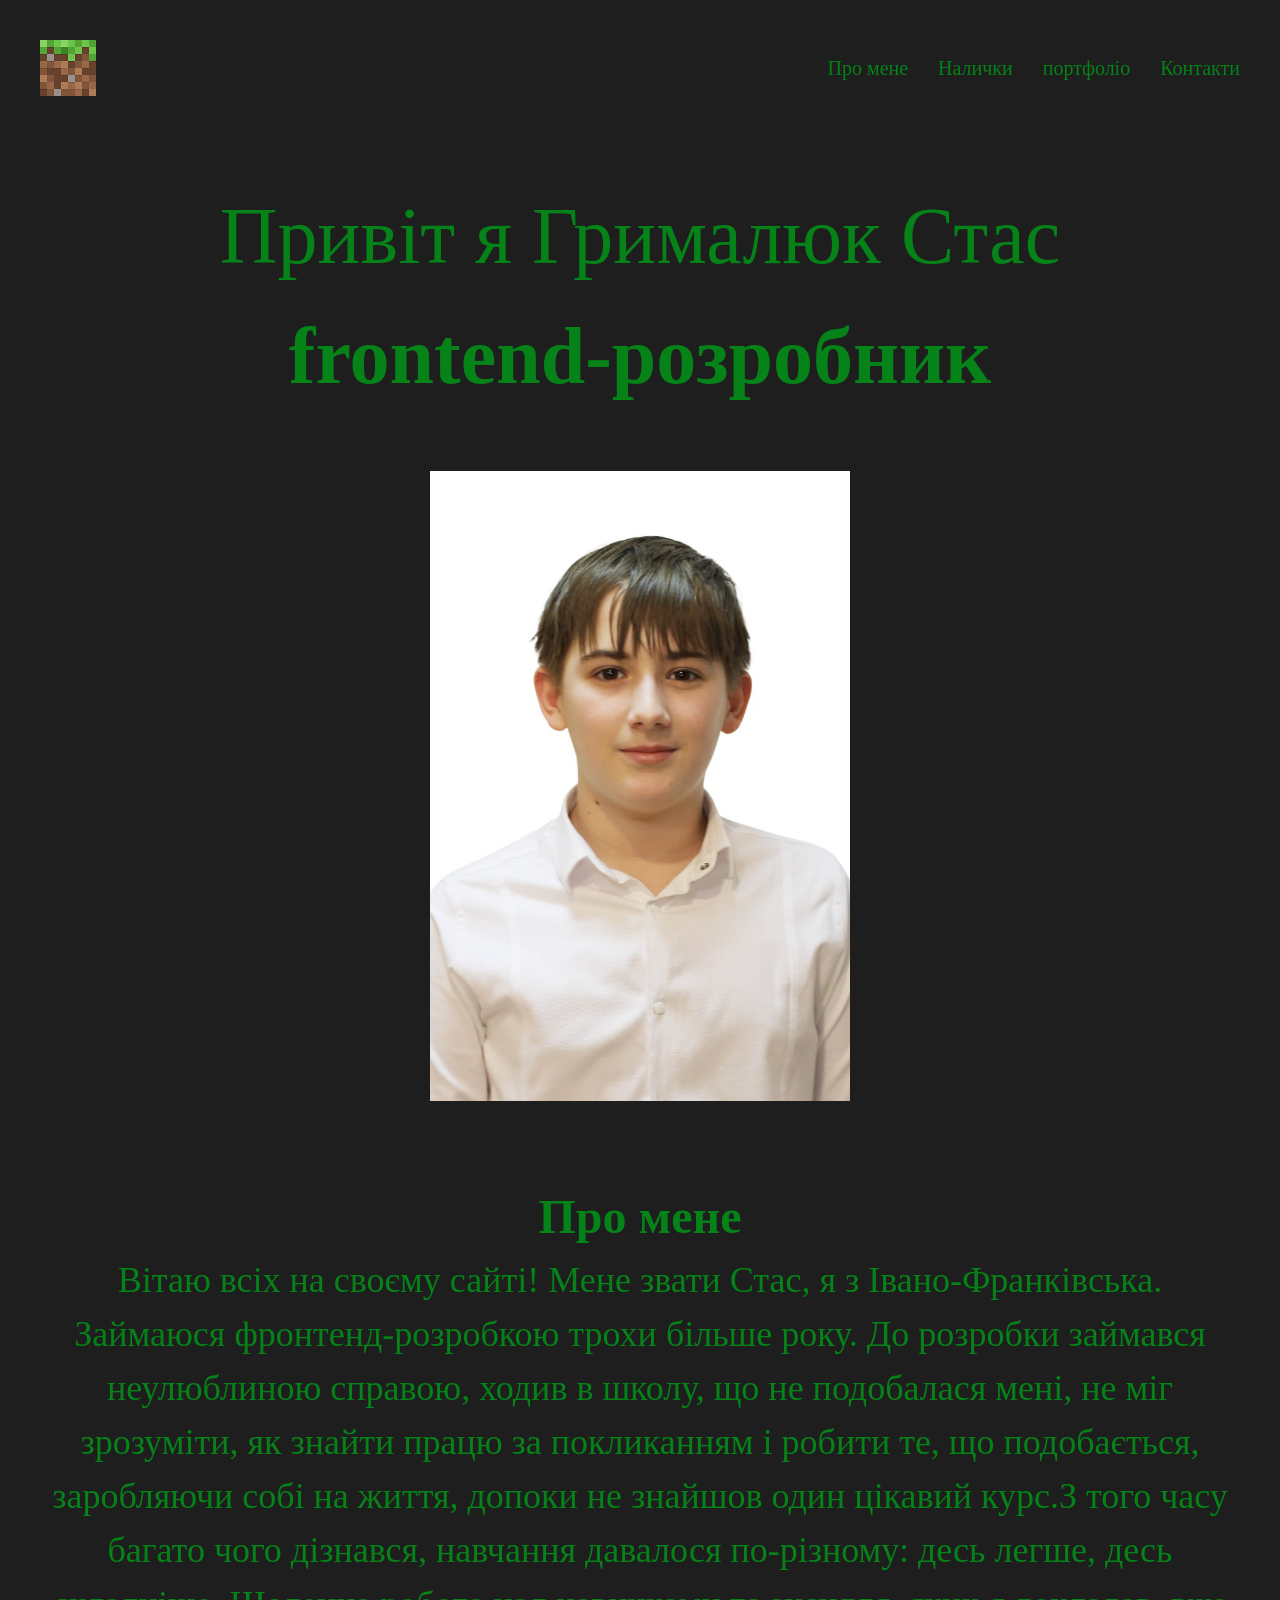
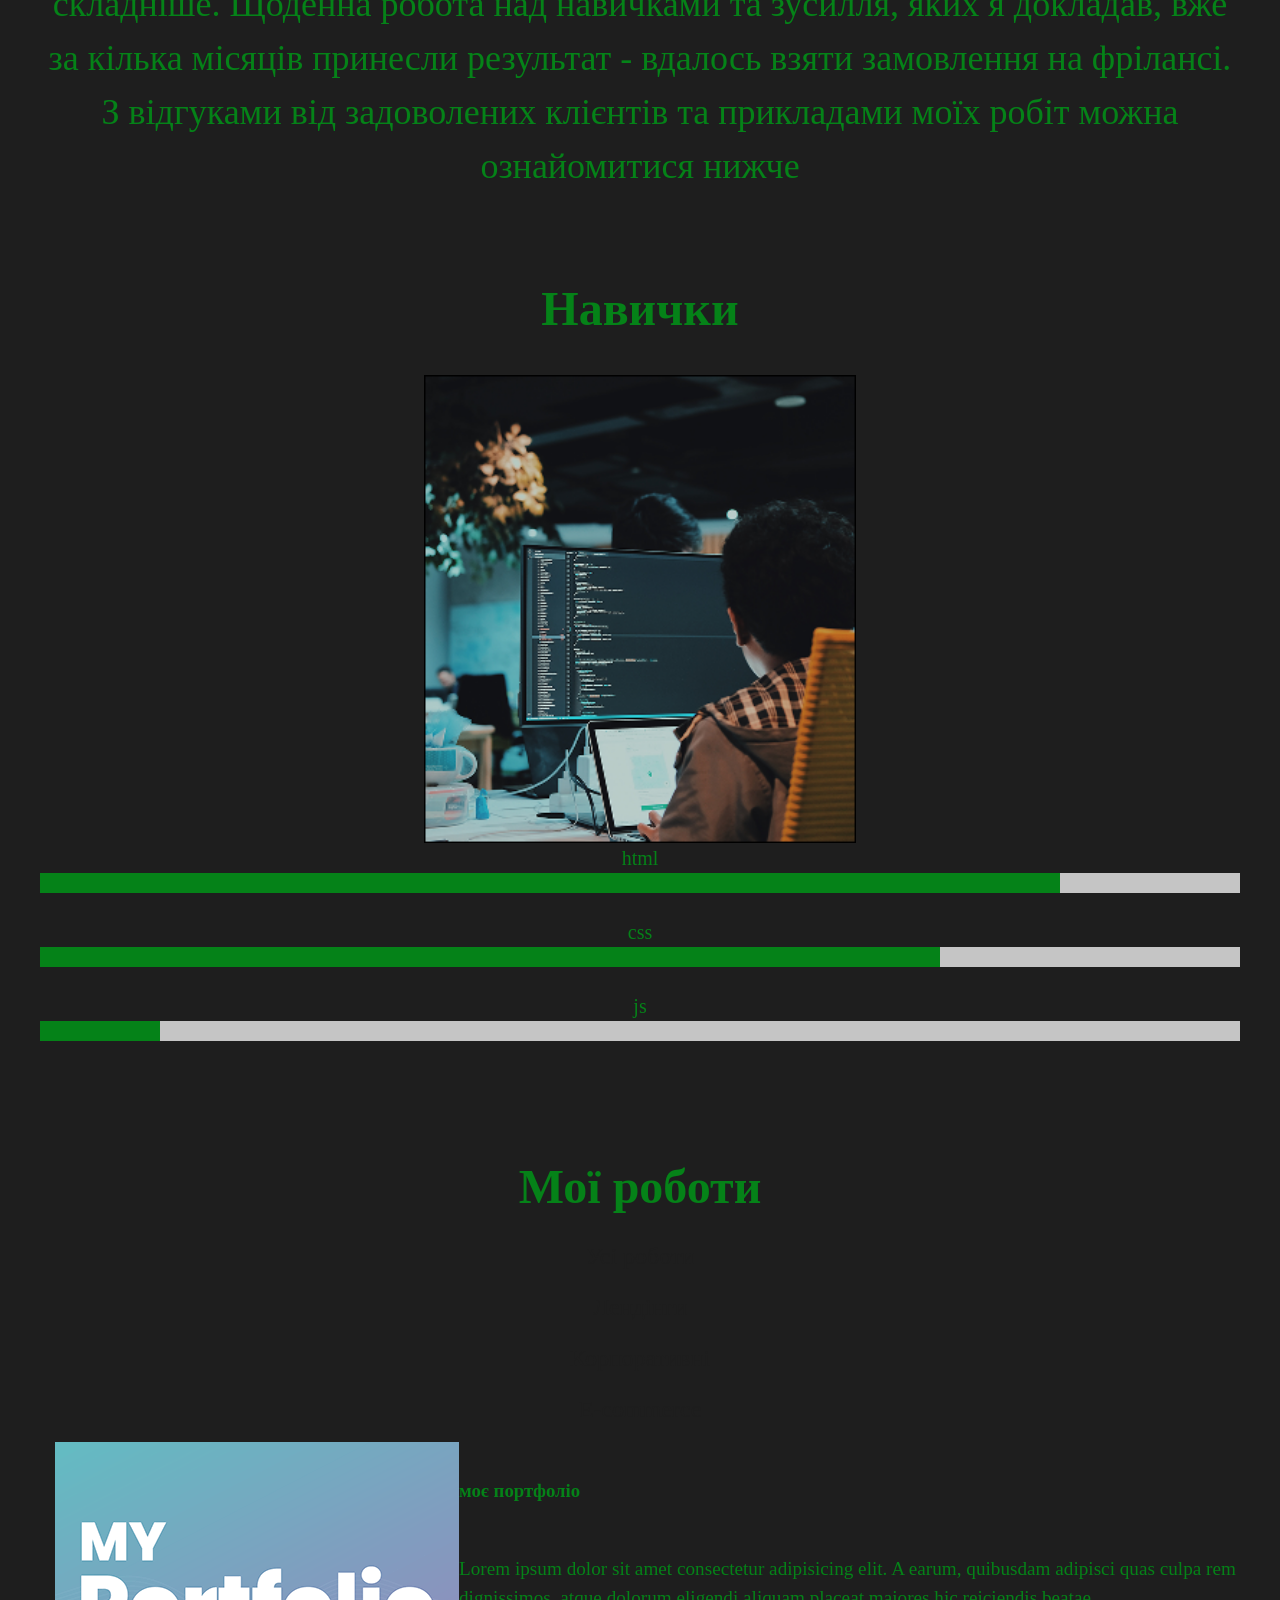
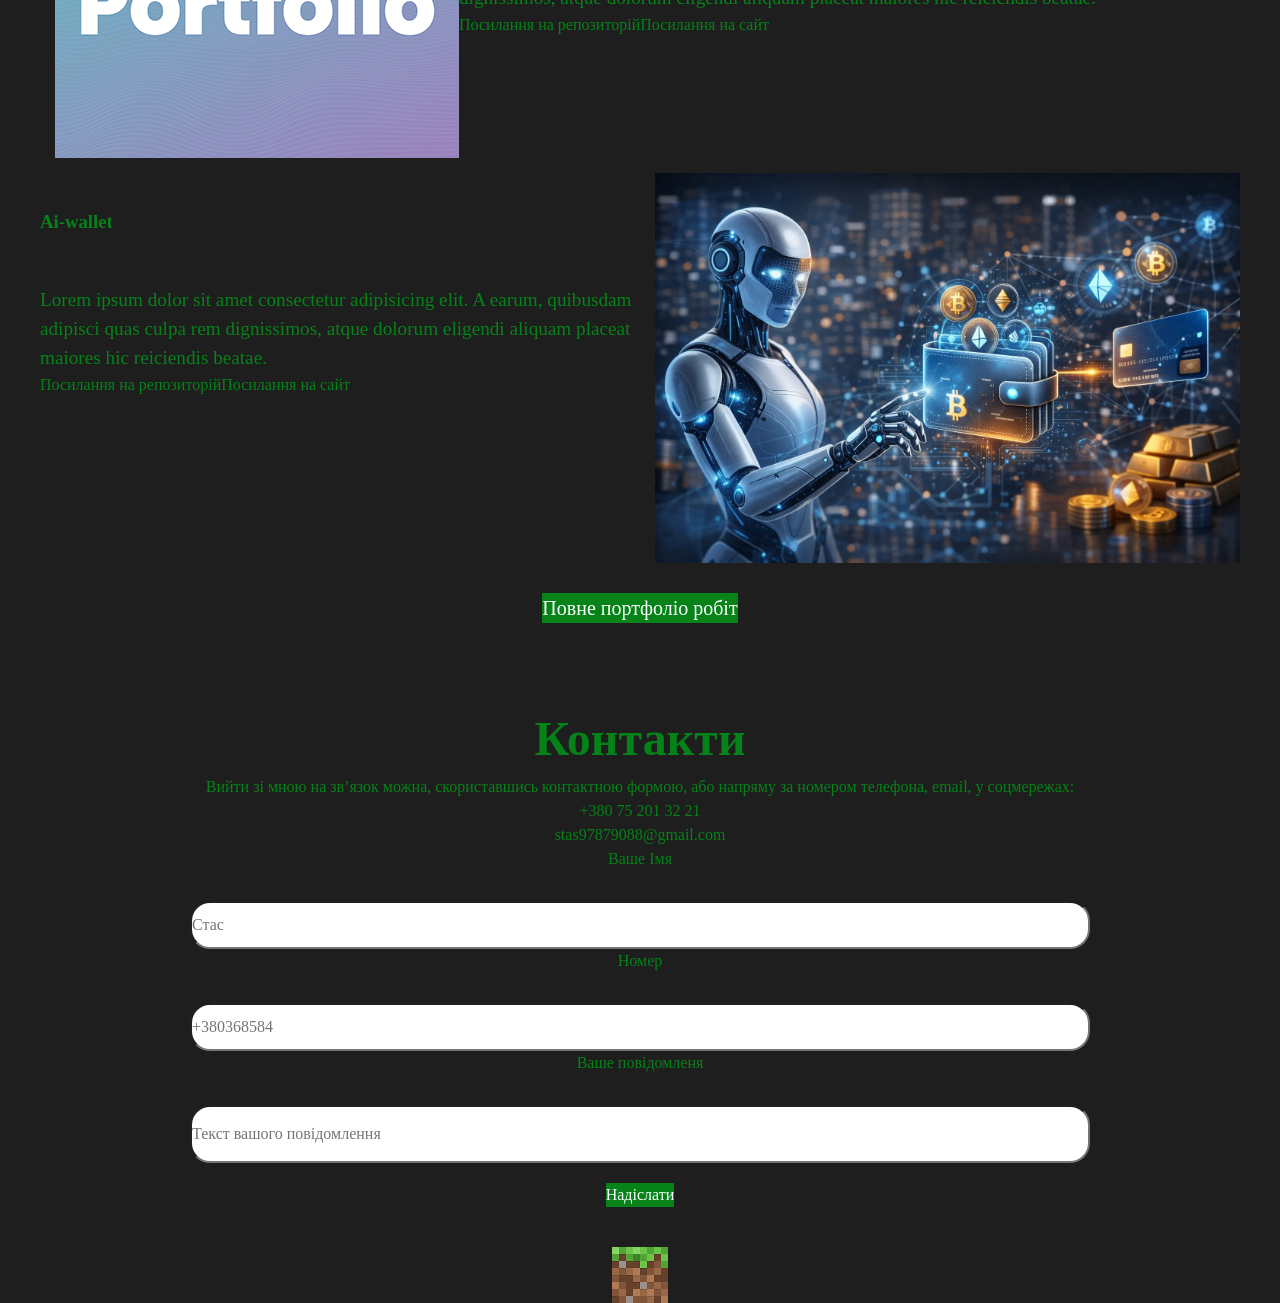
==== index.html @ 6633396e "Add files via upload" ====
<!DOCTYPE html>
<html lang="en">
  <head>
    <meta charset="UTF-8" />
    <meta http-equiv="X-UA-Compatible" content="IE=edge" />
    <meta name="viewport" content="width=device-width, initial-scale=1.0" />
    <link rel="stylesheet" href="css/main.css" />
    <title>Document</title>
  </head>
  <body>
    <header class="header">
      <div class="container header__container">
        <img src="img/logo.png" alt="" class="logo" />
        <input type="checkbox" id="burgermenu" class="header__burger" />
        <label for="burgermenu" class="header__label">
          <img
            class="header__img header__img--burger"
            src="img/burger.png"
            alt="burger"
          />
          <img
            class="header__img header__img--close"
            src="img/close.png"
            alt="close"
          />
        </label>
        <nav class="nav">
          <ul class="nav__tables">
            <li class="nav__list"><a href="" class="nav__link">Про мене</a></li>
            <li class="nav__list"><a href="" class="nav__link">Налички</a></li>
            <li class="nav__list">
              <a href="" class="nav__link">портфоліо</a>
            </li>
            <li class="nav__list"><a href="" class="nav__link">Контакти</a></li>
          </ul>
        </nav>
      </div>
    </header>
    <main class="main">
      <section class="hero">
        <div class="container hero__container">
          <p class="hero__text">Привіт я Грималюк Стас</p>
          <h1 class="hero__title">frontend-розробник</h1>
          <img src="img/myphoto.png.jpg" alt="" class="hero__img" />
        </div>
      </section>
      <section class="about">
        <div class="container about__container">
          <h2 class="about__title">Про мене</h2>
          <p class="about__text">
            Вітаю всіх на своєму сайті! Мене звати Стас, я з Івано-Франківська.
            Займаюся фронтенд-розробкою трохи більше року. До розробки займався
            неулюблиною справою, ходив в школу, що не подобалася мені, не міг
            зрозуміти, як знайти працю за покликанням і робити те, що
            подобається, заробляючи собі на життя, допоки не знайшов один
            цікавий курс.З того часу багато чого дізнався, навчання давалося
            по-різному: десь легше, десь складніше. Щоденна робота над навичками
            та зусилля, яких я докладав, вже за кілька місяців принесли
            результат - вдалось взяти замовлення на фрілансі. З відгуками від
            задоволених клієнтів та прикладами моїх робіт можна ознайомитися
            нижче
          </p>
        </div>
      </section>
      <section class="skills">
        <div class="container skills__container">
          <h2 class="skills__title">Навички</h2>
          <div class="skills__box">
            <img src="img/portrait.png" alt="" class="skllis__img" />
            <div class="skills__wrapp">
              <div class="html">
                <p class="html__text">html</p>
                <div class="html__skills">
                  <div class="html__indicator"></div>
                </div>
              </div>
              <div class="css">
                <p class="css__text">css</p>
                <div class="css__skills">
                  <div class="css__indicator"></div>
                </div>
              </div>
              <div class="js">
                <p class="js__text">js</p>
                <div class="js__skills">
                  <div class="js__indicator"></div>
                </div>
              </div>
            </div>
          </div>
        </div>
      </section>
      <section class="robs">
        <div class="container robs__container">
          <h2 class="robs__title">Мої роботи</h2>
          <p class="robs__text">Усі роботи</p>
          <p class="robs__text">Лендінги</p>
          <p class="robs__text">Корпоративні</p>
          <p class="robs__text">E-commerce</p>
          <div class="robs__box">
            <img src="img/736551232402413.Y3JvcCw1NzUzLDQ1MDAsNTEyLDA (1).png" alt="" class="robs__img" />
            <div class="box__box">
              <h3 class="robs__subtitle">моє портфоліо</h3>
              <p class="robs__info">
                Lorem ipsum dolor sit amet consectetur adipisicing elit. A
                earum, quibusdam adipisci quas culpa rem dignissimos, atque
                dolorum eligendi aliquam placeat maiores hic reiciendis beatae.
              </p>
              <div class="robs__buttons">
                <a href="" class="robs__link">Посилання на репозиторій</a
                ><a href="" class="robs__link">Посилання на сайт</a>
              </div>
            </div>
          </div>
          <div class="robs__bos">
            <img src="img/ChatGPT_Image_Mar_6__2026__09_15_55_PM.webp" alt="" class="robs__img" />
            <div class="box__box">
              <h3 class="robs__subtitle">Ai-wallet</h3>
              <p class="robs__info">
                Lorem ipsum dolor sit amet consectetur adipisicing elit. A
                earum, quibusdam adipisci quas culpa rem dignissimos, atque
                dolorum eligendi aliquam placeat maiores hic reiciendis beatae.
              </p>
              <div class="robs__buttons">
                <a href="" class="robs__link">Посилання на репозиторій</a
                ><a href="" class="robs__link">Посилання на сайт</a>
              </div>
            </div>
          </div>
          <button class="robs__button">Повне портфоліо робіт</button>
        </div>
      </section>
      <section class="contact">
        <div class="container contact__container">
          <h2 class="contact__title">Контакти</h2>
          <p class="contact__text">
            Вийти зі мною на зв’язок можна, скориставшись контактною формою, або
            напряму за номером телефона, email, у соцмережах:
          </p>
          <p class="contact__nomer">
            <a href="tel:+380 75 201 32 21">+380 75 201 32 21</a>
          </p>
          <p class="contact__gmail">
            <a href="mailto:stas97879088@gmail.com">stas97879088@gmail.com</a>
          </p>

          <form action="" class="form">
            <label class="contact__label" for="id_поля">
              Ваше Імя<input
                class="name__block"
                type="text"
                id="id_поля"
                placeholder="Стас"
            /></label>

            <label class="contact__label" for="id_поля">
              Номер<input
                class="nomer__block"
                type="number"
                id="id_поля"
                placeholder="+380368584"
              />
            </label>
            <label class="contact__label"  for="id_поля"
              >Ваше повідомленя<input
                class="text__block"
                type="text"
                id="id_поля"
                placeholder="Текст вашого повідомлення"
              />
            </label>
            <div class="contact__box">
            <button class="contact__bt" >Надіслати</button>
          </div>
          </form>
        </div>
      </section>
    </main>
    <footer class="footer">
      <img src="img/logo.png" alt="" class="logo__footer" />
    </footer>
  </body>
</html>
---- css/main.css ----
@import 'base/variables.css';
@import 'base/reset.css';
@import 'base/base.css';
@import 'base/utilities.css';

@import 'layout/header.css';
@import 'layout/hero.css';
@import 'layout/about.css';
@import 'layout/skills.css';
@import 'layout/robs.css';
@import 'layout/contact.css';
@import 'layout/footer.css';

@import 'components.css';
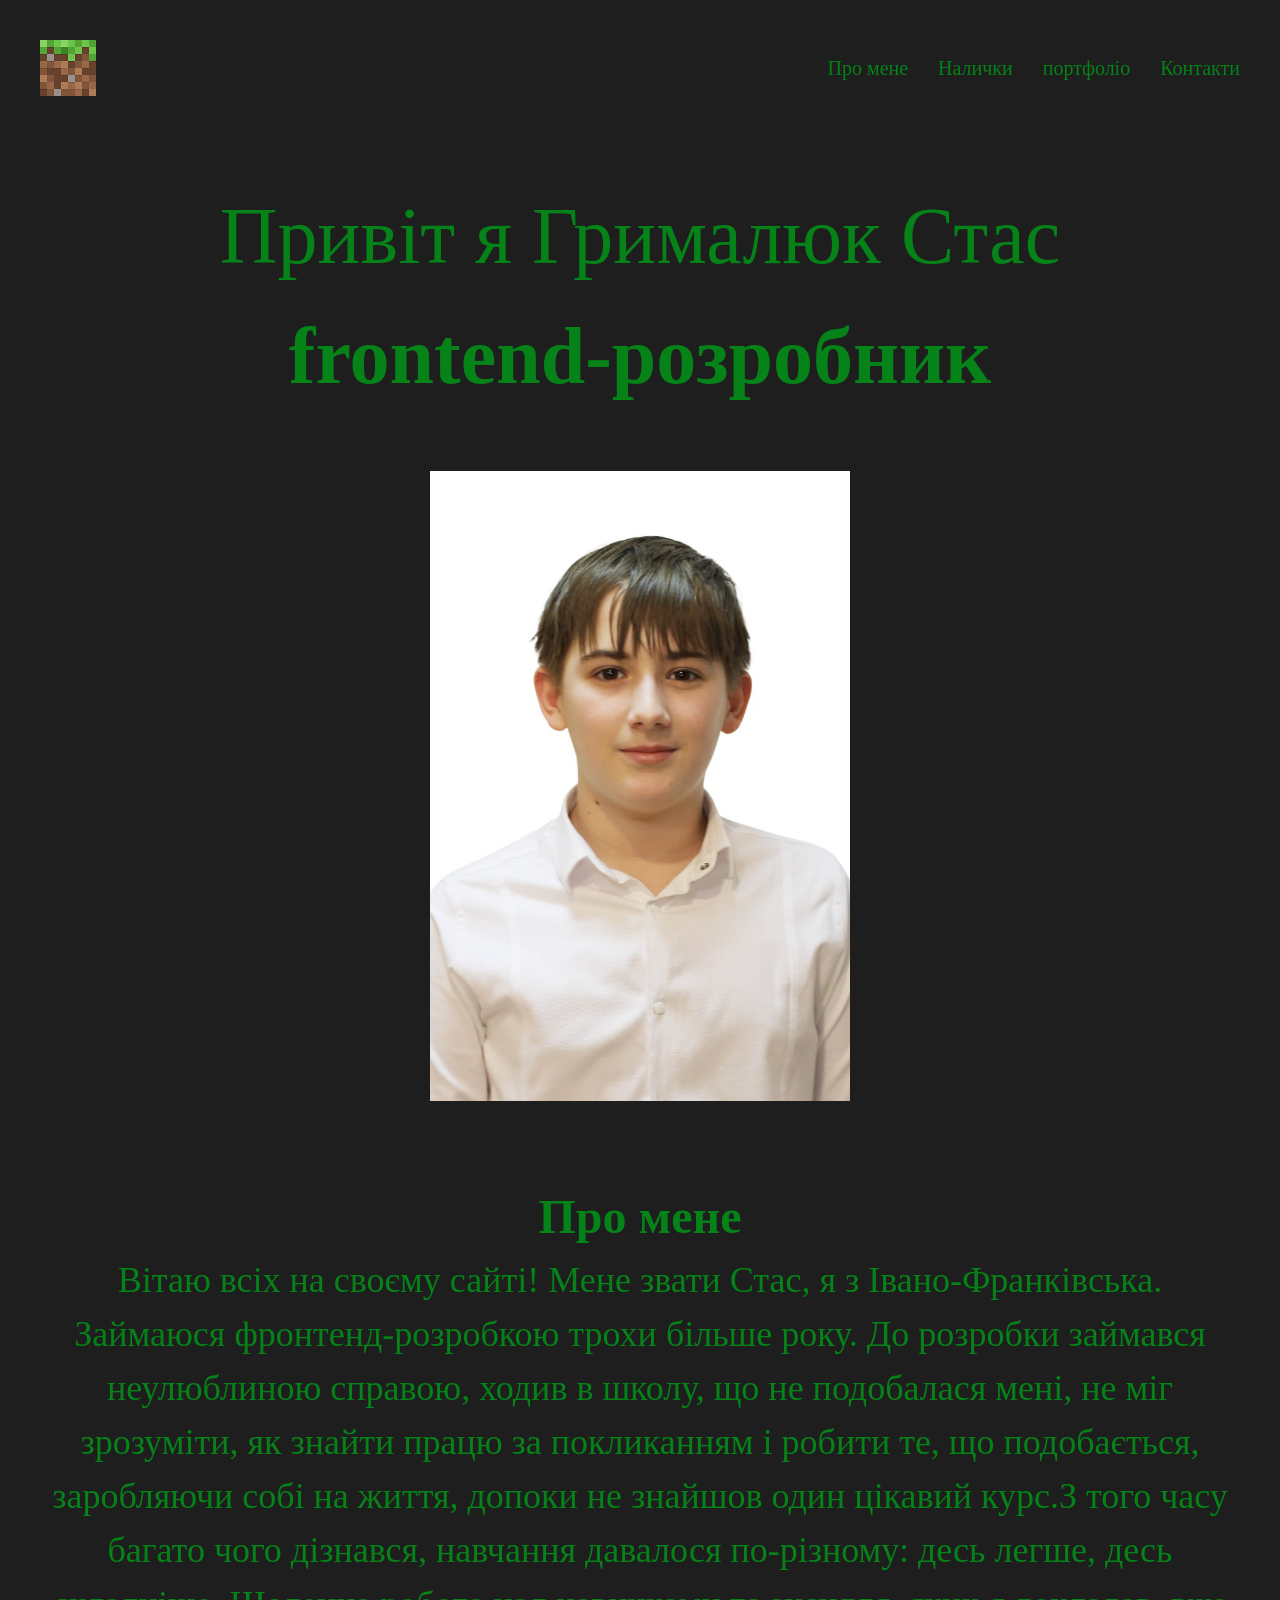
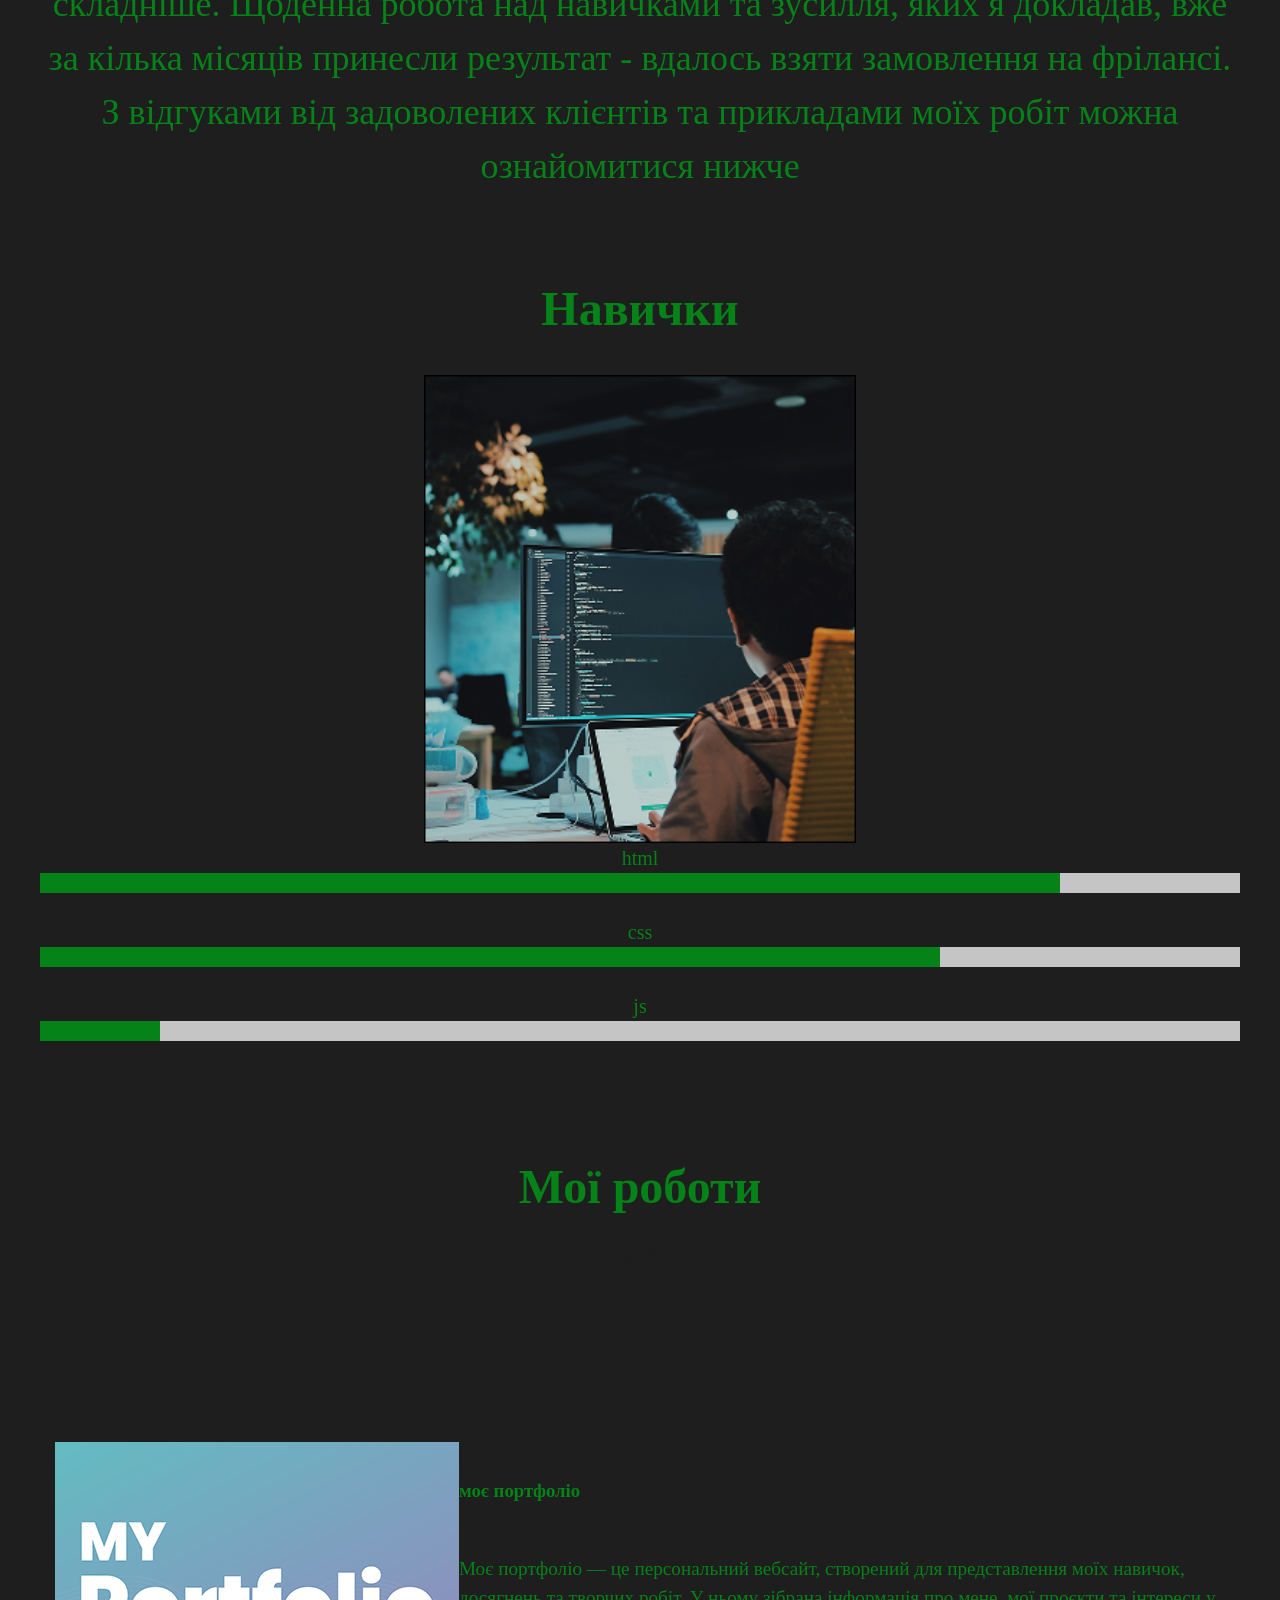
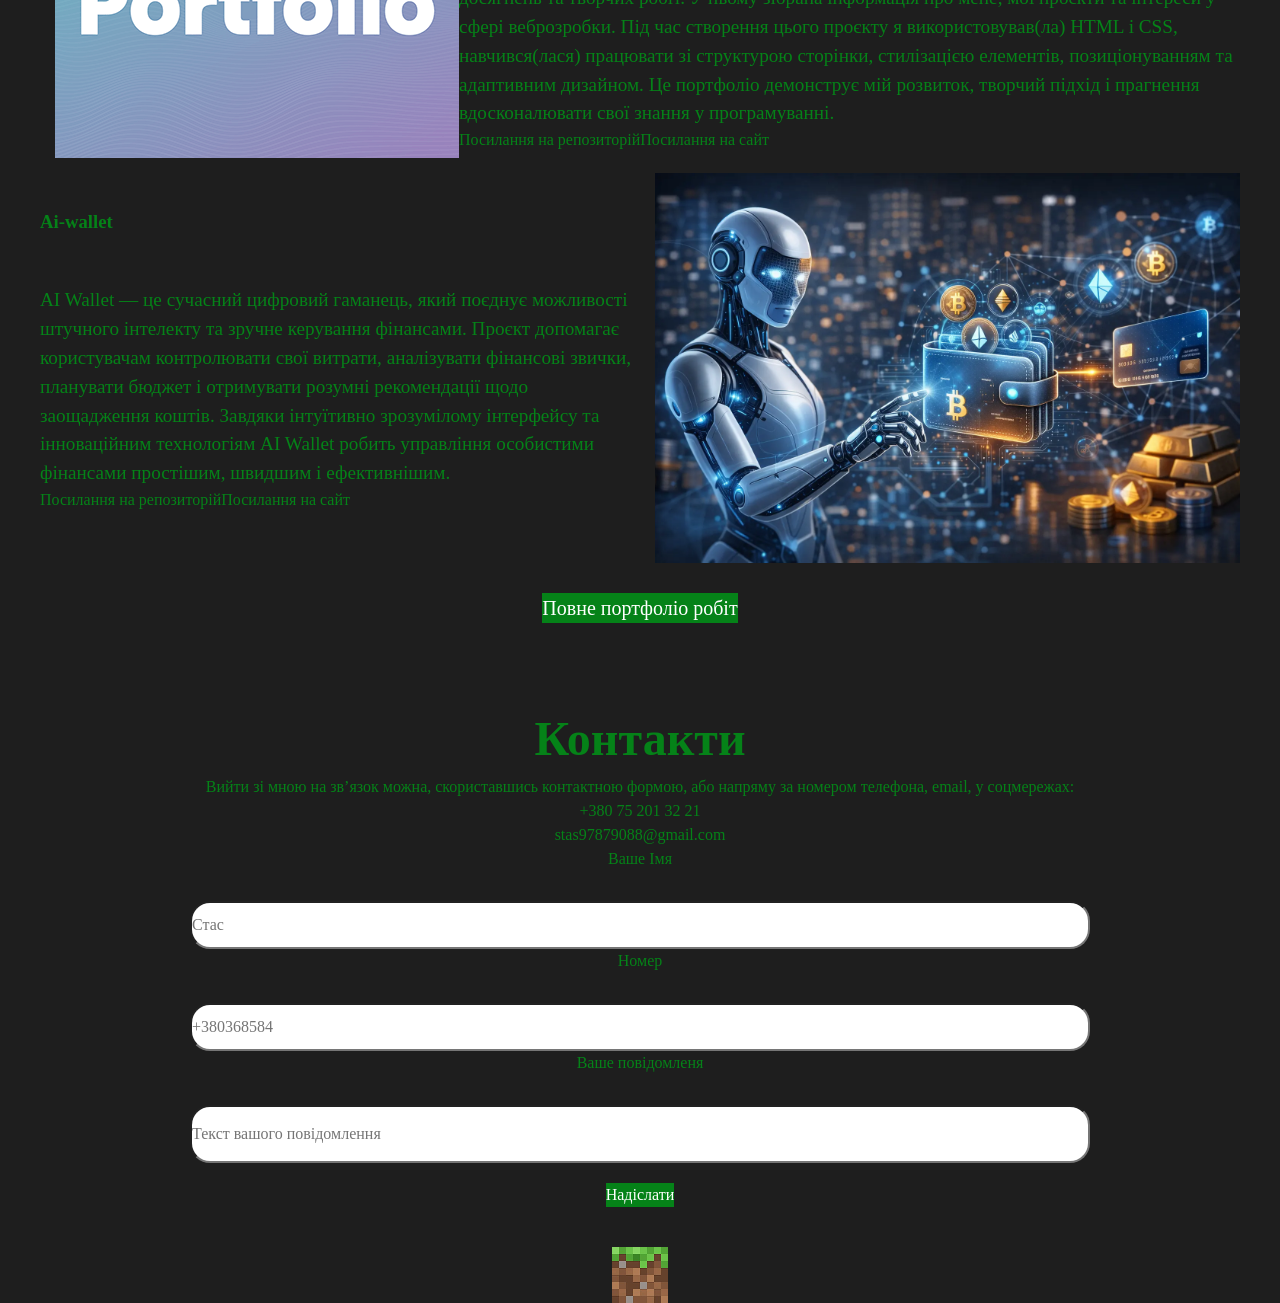
==== commit 19f0f4b9: "Update index.html" ====
--- a/index.html
+++ b/index.html
@@ -102,13 +102,12 @@
             <div class="box__box">
               <h3 class="robs__subtitle">моє портфоліо</h3>
               <p class="robs__info">
-                Lorem ipsum dolor sit amet consectetur adipisicing elit. A
-                earum, quibusdam adipisci quas culpa rem dignissimos, atque
-                dolorum eligendi aliquam placeat maiores hic reiciendis beatae.
+           Моє портфоліо — це персональний вебсайт, створений для представлення моїх навичок, досягнень та творчих робіт. У ньому зібрана інформація про мене, мої проєкти та інтереси у сфері веброзробки. Під час створення цього проєкту я використовував(ла) HTML і CSS, навчився(лася) працювати зі структурою сторінки, стилізацією елементів, позиціонуванням та адаптивним дизайном. Це портфоліо демонструє мій розвиток, творчий підхід і прагнення вдосконалювати свої знання у програмуванні.
+
               </p>
               <div class="robs__buttons">
-                <a href="" class="robs__link">Посилання на репозиторій</a
-                ><a href="" class="robs__link">Посилання на сайт</a>
+                <a href="https://github.com/BOBER-super/BOBER" class="robs__link">Посилання на репозиторій</a
+                ><a href="https://bober-super.github.io/BOBER/" class="robs__link">Посилання на сайт</a>
               </div>
             </div>
           </div>
@@ -117,13 +116,12 @@
             <div class="box__box">
               <h3 class="robs__subtitle">Ai-wallet</h3>
               <p class="robs__info">
-                Lorem ipsum dolor sit amet consectetur adipisicing elit. A
-                earum, quibusdam adipisci quas culpa rem dignissimos, atque
-                dolorum eligendi aliquam placeat maiores hic reiciendis beatae.
+                AI Wallet — це сучасний цифровий гаманець, який поєднує можливості штучного інтелекту та зручне керування фінансами. Проєкт допомагає користувачам контролювати свої витрати, аналізувати фінансові звички, планувати бюджет і отримувати розумні рекомендації щодо заощадження коштів. Завдяки інтуїтивно зрозумілому інтерфейсу та інноваційним технологіям AI Wallet робить управління особистими фінансами простішим, швидшим і ефективнішим.
+
               </p>
               <div class="robs__buttons">
-                <a href="" class="robs__link">Посилання на репозиторій</a
-                ><a href="" class="robs__link">Посилання на сайт</a>
+                <a href="https://github.com/BOBER-super/wallet" class="robs__link">Посилання на репозиторій</a
+                ><a href="https://bober-super.github.io/wallet/" class="robs__link">Посилання на сайт</a>
               </div>
             </div>
           </div>
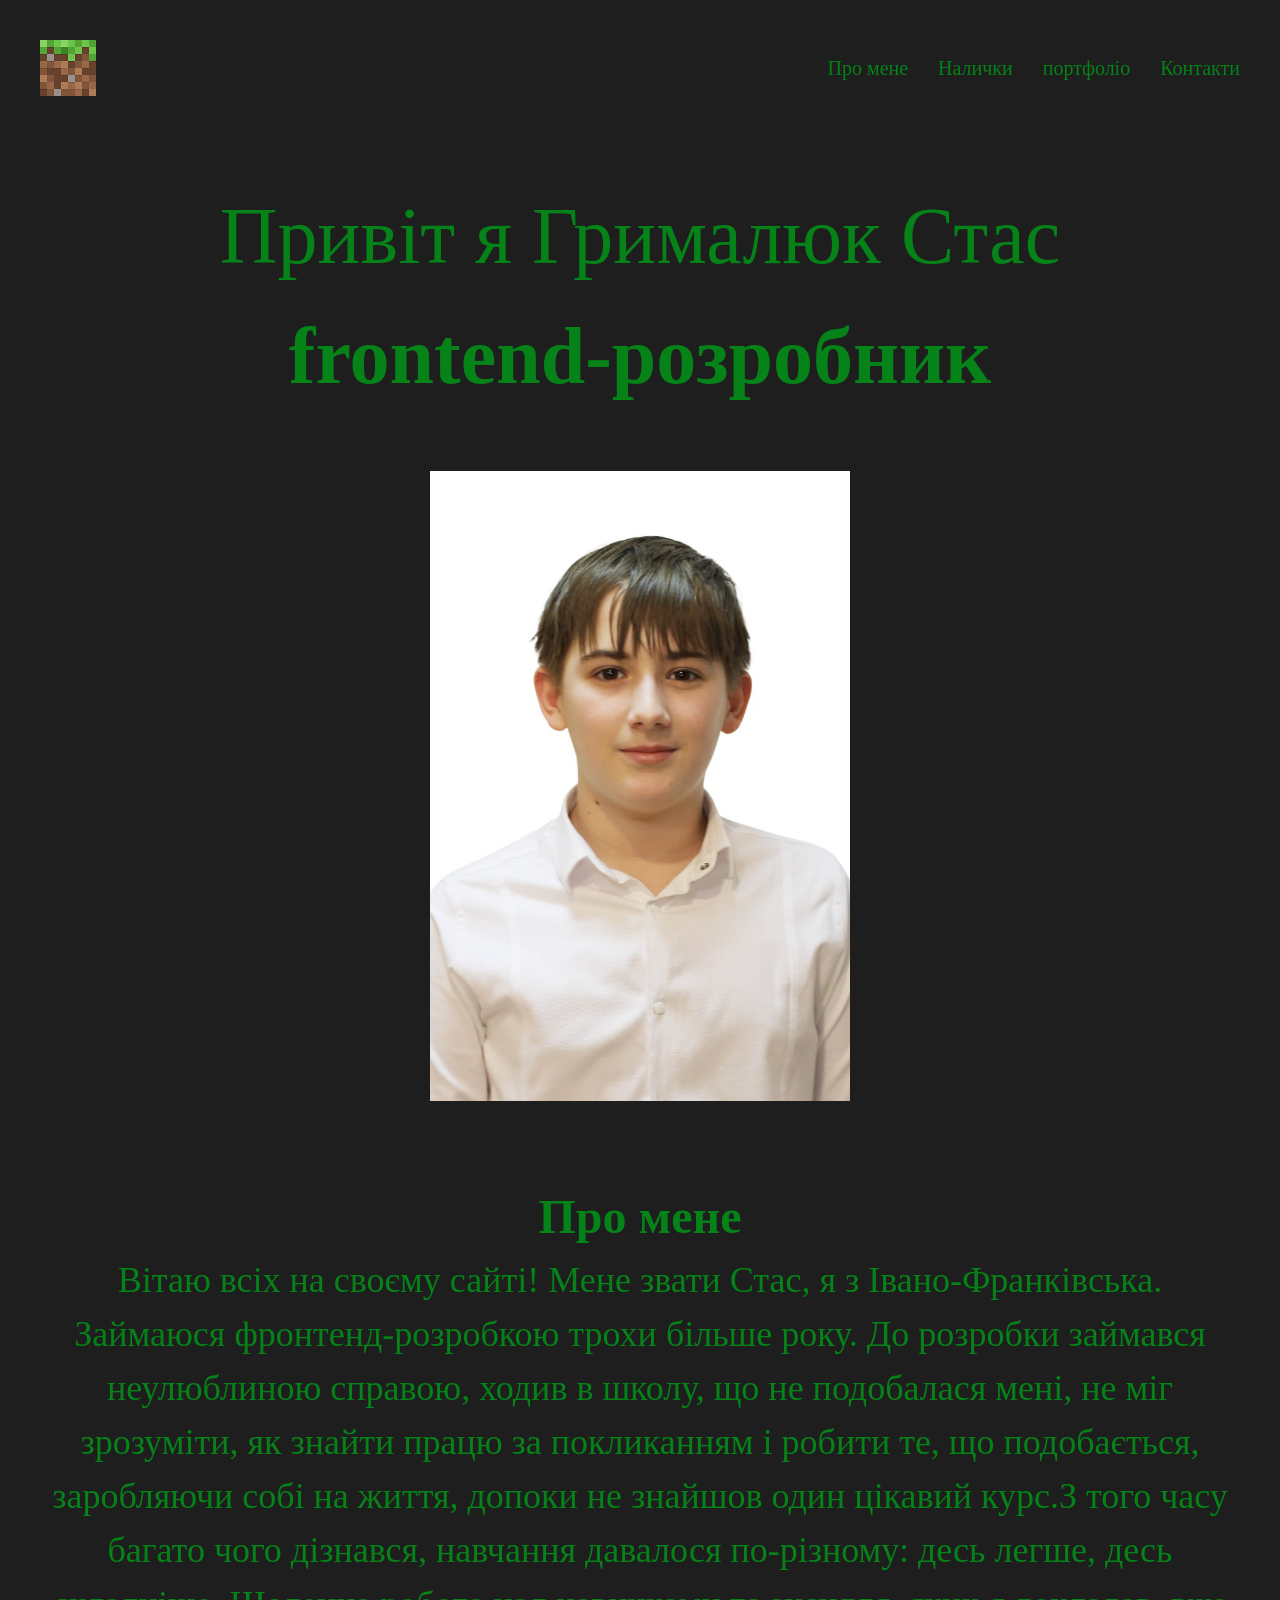
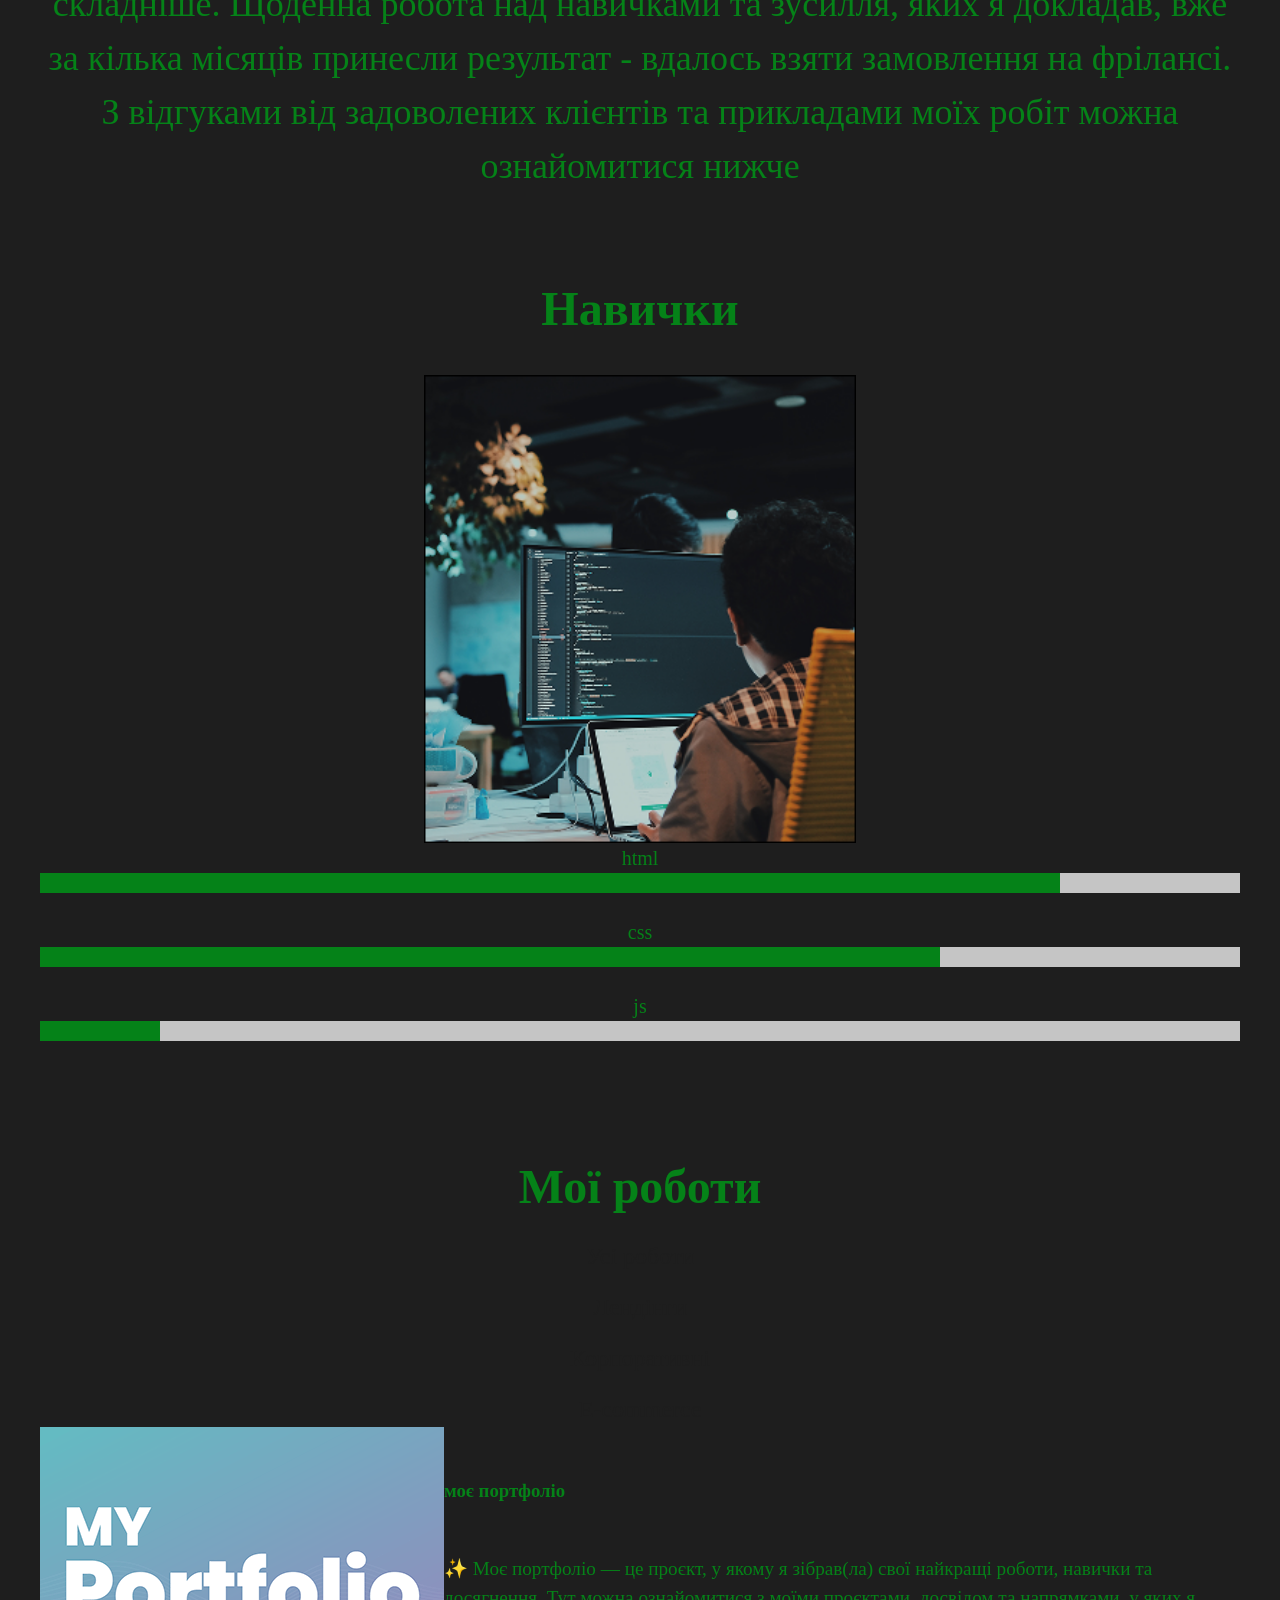
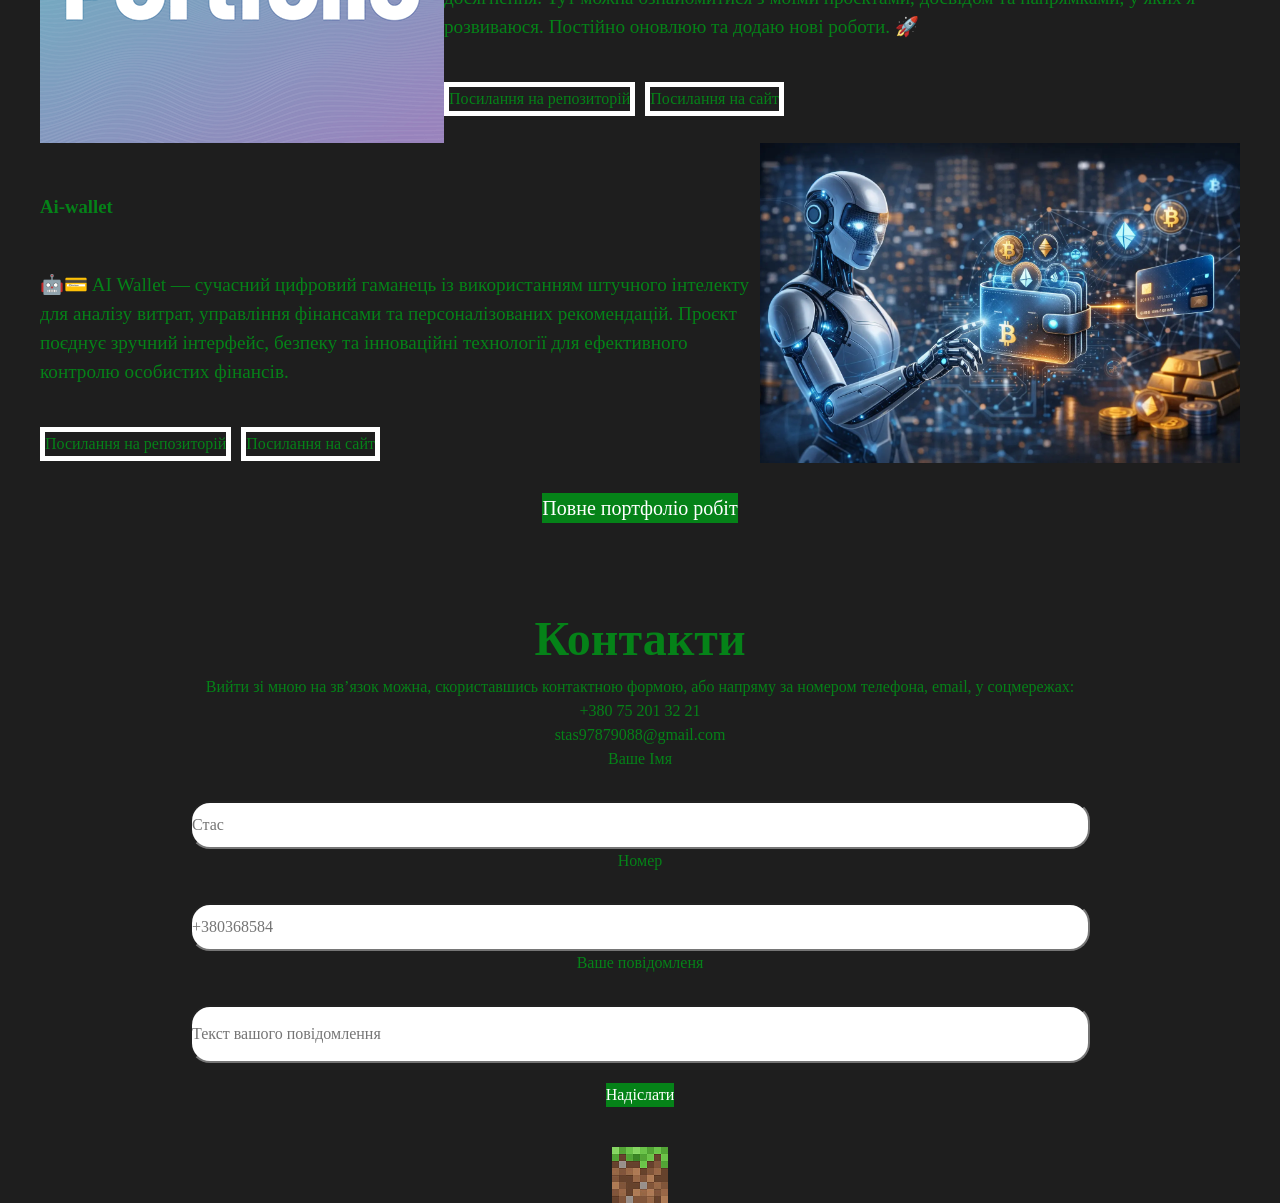
==== commit 4a298251: "Add files via upload" ====
--- a/index.html
+++ b/index.html
@@ -26,25 +26,23 @@
         </label>
         <nav class="nav">
           <ul class="nav__tables">
-            <li class="nav__list"><a href="" class="nav__link">Про мене</a></li>
-            <li class="nav__list"><a href="" class="nav__link">Налички</a></li>
-            <li class="nav__list">
-              <a href="" class="nav__link">портфоліо</a>
-            </li>
-            <li class="nav__list"><a href="" class="nav__link">Контакти</a></li>
+            <li class="nav__list"><a href="#about" class="nav__link">Про мене</a></li>
+            <li class="nav__list"><a href="#skills" class="nav__link">Налички</a></li>
+            <li class="nav__list"><a href="#robs" class="nav__link">портфоліо</a></li>
+            <li class="nav__list"><a href="#contact" class="nav__link">Контакти</a></li>
           </ul>
         </nav>
       </div>
     </header>
     <main class="main">
-      <section class="hero">
+      <section class="hero" >
         <div class="container hero__container">
           <p class="hero__text">Привіт я Грималюк Стас</p>
           <h1 class="hero__title">frontend-розробник</h1>
           <img src="img/myphoto.png.jpg" alt="" class="hero__img" />
         </div>
       </section>
-      <section class="about">
+      <section class="about" id="about">
         <div class="container about__container">
           <h2 class="about__title">Про мене</h2>
           <p class="about__text">
@@ -62,7 +60,7 @@
           </p>
         </div>
       </section>
-      <section class="skills">
+      <section class="skills" id="skills">
         <div class="container skills__container">
           <h2 class="skills__title">Навички</h2>
           <div class="skills__box">
@@ -90,7 +88,7 @@
           </div>
         </div>
       </section>
-      <section class="robs">
+      <section class="robs" id="robs">
         <div class="container robs__container">
           <h2 class="robs__title">Мої роботи</h2>
           <p class="robs__text">Усі роботи</p>
@@ -101,13 +99,10 @@
             <img src="img/736551232402413.Y3JvcCw1NzUzLDQ1MDAsNTEyLDA (1).png" alt="" class="robs__img" />
             <div class="box__box">
               <h3 class="robs__subtitle">моє портфоліо</h3>
-              <p class="robs__info">
-           Моє портфоліо — це персональний вебсайт, створений для представлення моїх навичок, досягнень та творчих робіт. У ньому зібрана інформація про мене, мої проєкти та інтереси у сфері веброзробки. Під час створення цього проєкту я використовував(ла) HTML і CSS, навчився(лася) працювати зі структурою сторінки, стилізацією елементів, позиціонуванням та адаптивним дизайном. Це портфоліо демонструє мій розвиток, творчий підхід і прагнення вдосконалювати свої знання у програмуванні.
-
-              </p>
+              <p class="robs__info">✨ Моє портфоліо — це проєкт, у якому я зібрав(ла) свої найкращі роботи, навички та досягнення. Тут можна ознайомитися з моїми проєктами, досвідом та напрямками, у яких я розвиваюся. Постійно оновлюю та додаю нові роботи. 🚀</p>
               <div class="robs__buttons">
-                <a href="https://github.com/BOBER-super/BOBER" class="robs__link">Посилання на репозиторій</a
-                ><a href="https://bober-super.github.io/BOBER/" class="robs__link">Посилання на сайт</a>
+                <a href="" class="robs__link">Посилання на репозиторій</a
+                ><a href="" class="robs__link">Посилання на сайт</a>
               </div>
             </div>
           </div>
@@ -115,20 +110,17 @@
             <img src="img/ChatGPT_Image_Mar_6__2026__09_15_55_PM.webp" alt="" class="robs__img" />
             <div class="box__box">
               <h3 class="robs__subtitle">Ai-wallet</h3>
-              <p class="robs__info">
-                AI Wallet — це сучасний цифровий гаманець, який поєднує можливості штучного інтелекту та зручне керування фінансами. Проєкт допомагає користувачам контролювати свої витрати, аналізувати фінансові звички, планувати бюджет і отримувати розумні рекомендації щодо заощадження коштів. Завдяки інтуїтивно зрозумілому інтерфейсу та інноваційним технологіям AI Wallet робить управління особистими фінансами простішим, швидшим і ефективнішим.
-
-              </p>
+              <p class="robs__info">🤖💳 AI Wallet — сучасний цифровий гаманець із використанням штучного інтелекту для аналізу витрат, управління фінансами та персоналізованих рекомендацій. Проєкт поєднує зручний інтерфейс, безпеку та інноваційні технології для ефективного контролю особистих фінансів.</p>
               <div class="robs__buttons">
-                <a href="https://github.com/BOBER-super/wallet" class="robs__link">Посилання на репозиторій</a
-                ><a href="https://bober-super.github.io/wallet/" class="robs__link">Посилання на сайт</a>
+                <a href="" class="robs__link">Посилання на репозиторій</a
+                ><a href="" class="robs__link">Посилання на сайт</a>
               </div>
             </div>
           </div>
           <button class="robs__button">Повне портфоліо робіт</button>
         </div>
       </section>
-      <section class="contact">
+      <section class="contact" id="contact">
         <div class="container contact__container">
           <h2 class="contact__title">Контакти</h2>
           <p class="contact__text">
